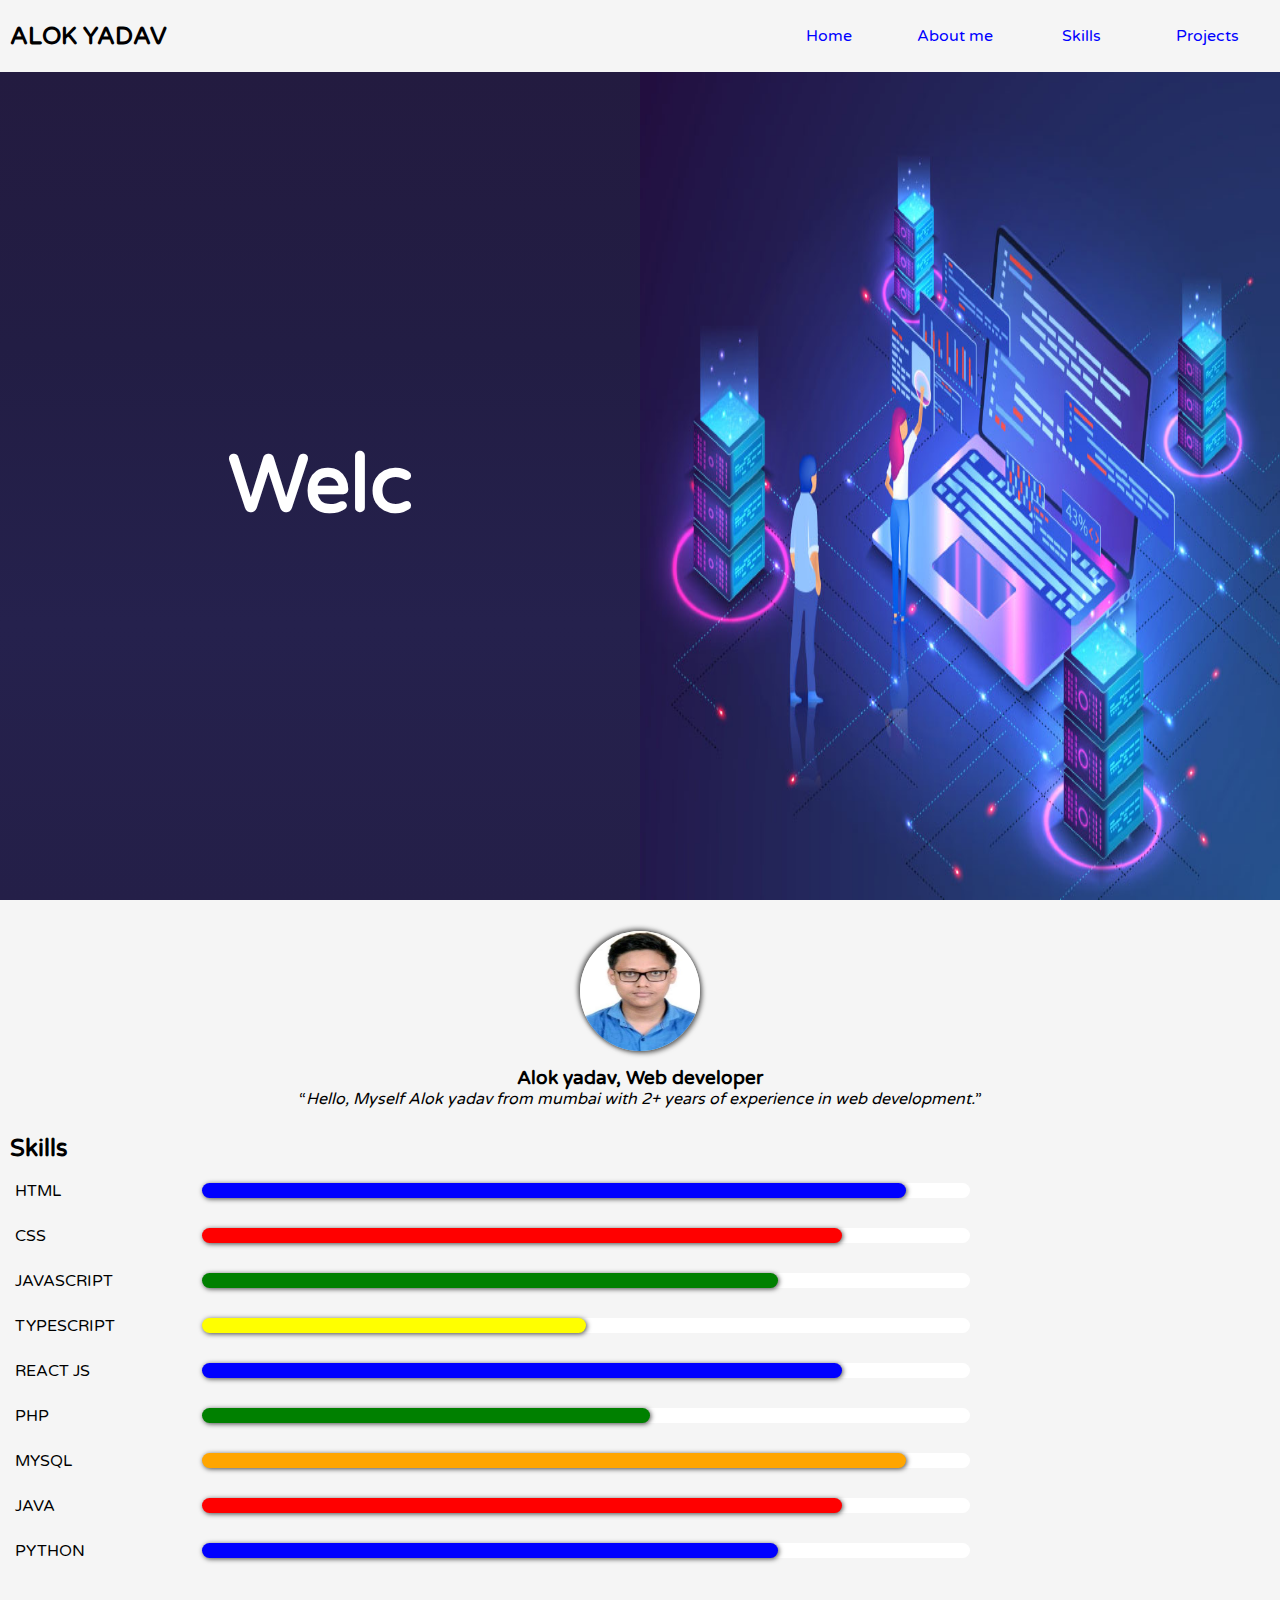
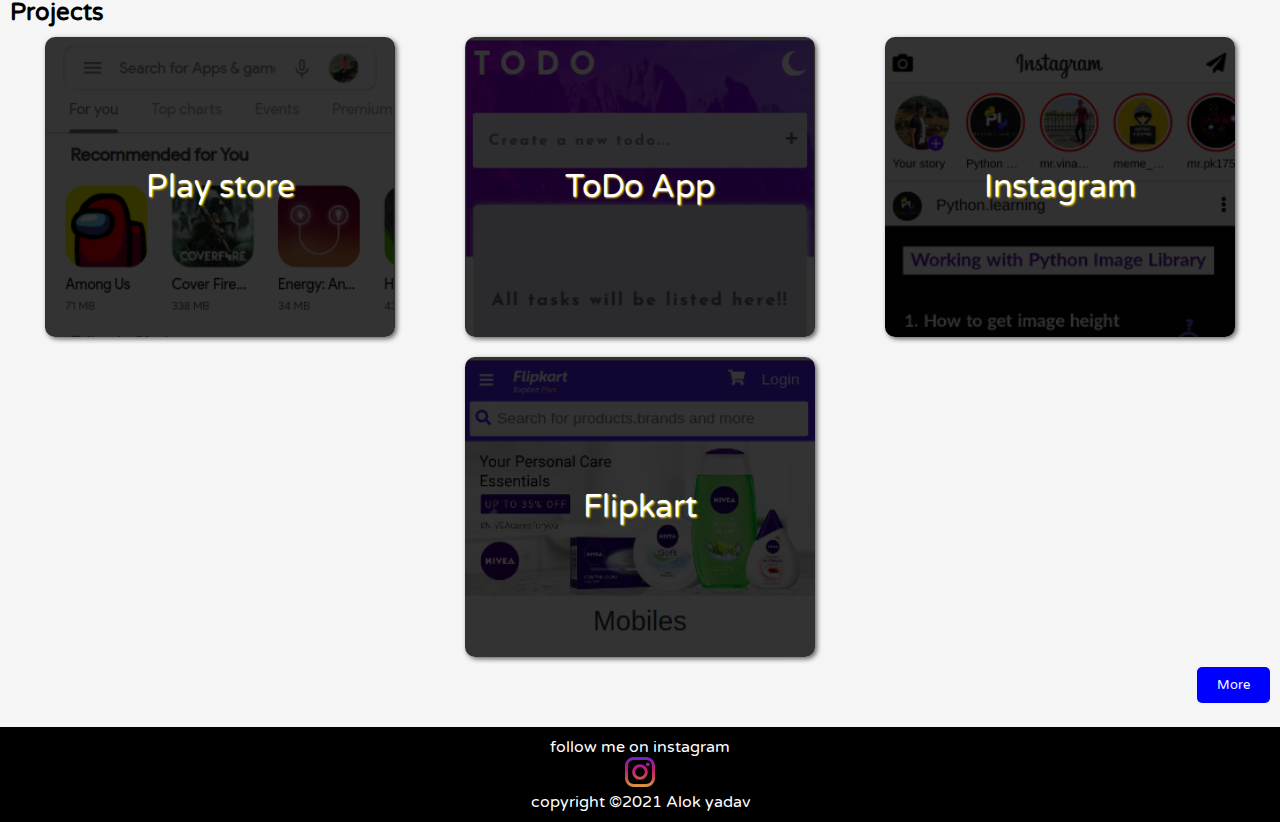
==== index.html @ 87089a42 "Update index.html" ====
<!DOCTYPE html>
<html lang="en">
<head>
    <meta charset="UTF-8">
    <meta name="viewport" content="width=device-width, initial-scale=1.0">
    <title>Alok Yadav</title>
    <link rel="stylesheet" href="css/index.css" rel="stylesheet">
    <link rel="stylesheet" href="css/projects.css" rel="stylesheet">
    <script src="https://ajax.googleapis.com/ajax/libs/jquery/3.5.1/jquery.min.js"></script>
</head>
<body>
    <section class="mobile">
    <header>
        <div class="top">
            <div class="logo">
                <h2>ALOK YADAV</h2>
            </div>
            <img src="images/menu.svg" alt="" id="menu">
            
        </div>
        <nav class="navigation">
            <ul>
                <li><a href="#">Home</a></li>
                <li><a href="#about_me">About me</a></li>
                <li><a href="#skills">Skills</a></li>
                <li><a href="#projects">Projects</a></li>
            </ul>
        </nav>
    </header>
    <section class="mainContent">
        <div class="greeting">
            <div class="intro-container">
                <h1 class="intro"></h1>
            </div>
            <img src="images/welcome.svg" alt="" id="mobile">
            <div id="desktopbg">
            </div>
        </div>
        <div class="about" id="about_me">
            <div class="me">
                <img src="images/alok.jpg" alt="">
                <p class="name">Alok yadav, Web developer</p>
                <q><i>Hello, Myself Alok yadav from mumbai with 2+ years of experience in web development.</i></q>
            </div>
        </div>
        <div class="skills" id="skills">
            <h2>Skills</h2>
            <div>
                <span>HTML</span>
                <div class="meter"><p class="fill html"></p></div>
            </div>
            <div>
                <span>CSS</span>
                <div class="meter"><p class="fill css"></p></div>
            </div>
            <div>
                <span>JAVASCRIPT</span>
                <div class="meter"><p class="fill js"></p></div>
            </div>
            <div>
                <span>TYPESCRIPT</span>
                <div class="meter"><p class="fill ts"></p></div>
            </div>
            <div>
                <span>REACT JS</span>
                <div class="meter"><p class="fill react"></p></div>
            </div>
            <div>
                <span>PHP</span>
                <div class="meter"><p class="fill php"></p></div>
            </div>
            <div>
                <span>MYSQL</span>
                <div class="meter"><p class="fill mysql"></p></div>
            </div>
            <div>
                <span>JAVA</span>
                <div class="meter"><p class="fill java"></p></div>
            </div>
            <div>
                <span>PYTHON</span>
                <div class="meter"><p class="fill py"></p></div>
            </div>
        </div>
        <div class="projects" id="projects">
            <h2>Projects</h2>
            <div class="main">
                <a href="https://alokyadav1.github.io/project/playstore-clone/" class="play-store">
                    <p class="title">Play store</p>
                </a>
                <a href="https://alokyadav1.github.io/project/todo.html" class="todo">
                    <p class="title">ToDo App</p>
                </a>
                <a href="https://alokyadav1.github.io/project/instagram.html" class="instagram">
                    <p class="title">Instagram</p>
                </a>
                <a href="https://alokyadav1.github.io/project/flipkart.html" class="flipkart">
                    <p class="title">Flipkart</p>
                </a>
            </div>
            <a href="projects.html"><button class="more">More</button></a>
        </div>
    </section>
    <footer>
        <p>follow me on instagram</p>
        <a href="https://www.instagram.com/alok_yadav88/"><img src="images/instagram.svg" alt=""></a>
        <p>copyright &copy;2021 Alok yadav</p>
    </footer>
    </section>
    <script src="js/index.js"></script>
</body>
</html>
---- css/index.css ----
@import url('https://fonts.googleapis.com/css2?family=Varela+Round&display=swap');
@import url('https://fonts.googleapis.com/css2?family=Big+Shoulders+Inline+Text:wght@900&family=Black+Ops+One&family=Monoton&display=swap');
*{
    margin: 0;
    padding: 0;
    box-sizing: border-box;
    font-family: 'Varela Round', sans-serif;
}
html{
    scroll-behavior: smooth;
}
body{
    background-color: whitesmoke;
}
.desktop{
    display: none;
    position: absolute;
    text-align: center;
    font-size: 3rem;
}
header{
    padding: 10px;
    height: fit-content;
}
header .top{
    display: flex;
    align-items: center;
    justify-content: space-between;
}
header img{
    width: 26px;
    height: 26px;
}
.navigation{
    display: none;
}
header nav{
    background-color: whitesmoke;
    text-align: center;
    margin-top: 10px;
    width: 100%;
}
header ul li{
    list-style-type: none;
    width: 100%;
    margin-top: 10px;
}
header ul li a{
    text-decoration: none;
    color: blue;
}
header ul li a:hover{
    background-color: whitesmoke;
    color: blue;
}

.mainContent .greeting{
    height: 90vh;
    background-image: url(../images/tech.jpg);
    background-position: center;
    background-repeat: no-repeat;
    background-size: cover;
    background-attachment: fixed;
    background-blend-mode: multiply;
    background-color: rgba(0,0,0,.9);
    position: relative;
    font-family: 'Big Shoulders Inline Text', cursive;
    font-family: 'Black Ops One', cursive;
    font-family: 'Monoton', cursive;
    text-align: center;
    padding-top: 4rem;
}
.greeting .intro{
    position: relative;
    color: white;
    font-size: 2rem;
    padding: 20px;
    text-align: center;
}
.greeting .intro::first-line{
    font-size: 4rem;
}
.greeting img{
    width: 150px; height: 150px;
}
.intro span{
    font-size: 4rem;
}

.about{
    text-align: center;
    margin-top: 1rem;
    padding: 10px;
}
.me{
    margin: 5px;
}
.about .me img{
    width: 120px;
    height: 120px;
    border-radius: 50%;
    box-shadow: 2px 2px 5px rgba(0,0,0,.6),
                -2px -2px 5px rgba(0,0,0,.6);
}
.me .name{
    margin-top: 10px;
    font-weight: bold;
    font-size: 1.2rem;
}
.me q{
    padding: 5px 20px;
}
.skills{
    padding: 10px;
}
.skills div{
    display: flex;
    align-items: center;
    justify-content: space-between;
    margin: 10px 5px;
}
.skills .meter{
    width: 60vw;
    height: 15px;
    background-color: white;
    border-radius: 10px;
    
}
.skills .meter .fill{
    height: 15px;
    border-radius: 10px;
    box-shadow: 1px 1px 5px rgba(0,0,0,.7);
}

.meter .html{
    width: 55vw;
    background-color: blue;
}
.meter .css{
    width: 50vw;
    background-color: red;
}
.meter .js{
    width: 45vw;
    background-color: green;
}
.meter .ts{
    width: 30vw;
    background-color: yellow;
}
.meter .react{
    width: 50vw;
    background-color: blue;
}
.meter .php{
    width: 35vw;
    background-color: green;
}
.meter .mysql{
    width: 55vw;
    background-color: orange;
}
.meter .java{
    width: 50vw;
    background-color: red;
}
.meter .py{
    width: 45vw;
    background-color: blue;
}

.projects .more{
    float: right;
    padding: 10px 20px;
    background-color: blue;
    color: white;
    border: none;
    border-radius: 5px;
    outline: none;
    cursor: pointer;
}
.projects .more:focus{
    border: 3px solid skyblue;
}

footer{
    clear: both;
    margin-top: 50px;
    padding: 10px;
    background-color: black;
    color: white;
    text-align: center;
}
footer img{
    width: 30px;
    height: 30px;
}
@media only screen and (min-width:500px){
    header{
        display: flex;
        align-items: center;
        justify-content: space-between;
        height: 8vh;
    }
    header .top{
        width: 60vw;
    }
    header .navigation{
        display: block;
        width: 40vw;
        margin-top: 0;
    }
    header nav ul li{
        margin-top: 0;
    }
    header nav ul li a:hover{
        color: orange;
    }
    header nav ul {
        display: flex;
        align-items: center;
        justify-content: space-evenly;
    }
    header .top img{
        display: none;
    }

    .mainContent .greeting{
        all:unset;
        display: flex;
        align-items: center;
        justify-content: space-between;
        height: 92vh;
    }
    .mainContent .greeting #mobile{
        display: none;
    }
    .mainContent .greeting .intro-container{
        position: relative;
        width: 50vw;
        height: 100%;
        background-image: linear-gradient(#231B40, #221D44,#25214D,#241F48);
        color: white;
    }
    .intro-container .intro{
        position: absolute;
        top: 50%;
        left: 50%;
        transform: translate(-50%, -50%);
        font-size: 4rem;
    }
    .intro-container .intro::first-line{
        font-size: 5rem;
    }
    .mainContent .greeting #desktopbg{
        width: 50vw;
        height: 100%;
        background-image: url(../images/tech.jpg);
        background-repeat:round;
    }

    .skills div{
        display: flex;
        width: 75vw;
        align-items: center;
        justify-content: space-between;
    }
    
    .projects .main a{
        box-shadow: 2px 2px 5px rgba(0,0,0,.6);
    }
}
---- css/projects.css ----
@import url('https://fonts.googleapis.com/css2?family=Varela+Round&display=swap');
*{
    margin: 0;
    padding: 0;
    box-sizing: border-box;
    font-family: 'Varela Round', sans-serif;
}
.projects{
    padding: 10px;
}
.projects .main{
    display: flex;
    align-items: center;
    justify-content: space-between;
    flex-wrap: wrap;
}
.projects .main  a{
    min-width: 200px;
    max-width: 350px;
   width: 350px;
   height: 300px;
   background-repeat: no-repeat;
    position: relative;
    background-size: cover;
    background-color: rgba(0,0,0,.8);
    background-blend-mode: multiply;
    border-radius: 10px;
    margin: 10px auto;
}
.projects .main a p{
    position: absolute;
    top: 50%;
    left: 50%;
    transform: translate(-50%, -50%);
    font-size: 2rem;
    color: white;
    text-shadow: 1px 1px 2px gold;
}
.projects .main .play-store{
    background-image: url(../images/play-store.png);
}
.projects .main .todo{
    background-image: url(../images/todo.png);
}
.projects .main .instagram{
    background-image: url(../images/instagram.png);
}
.projects .main .flipkart{
    background-image: url(../images/flipkart.png);
}
.projects .main .filter{
    background-image: url(../images/filter.png);
}
.projects .main .testimonial{
    background-image: url(../images/testimonial.png);
}
.projects .main .calculator{
    background-image: url(../images/calculator.png);
}
.projects .main .clock{
    background-image: url(../images/analog-clock.png);
}
.projects .main .colorGen{
    background-image: url(../images/random-hex.png);
}
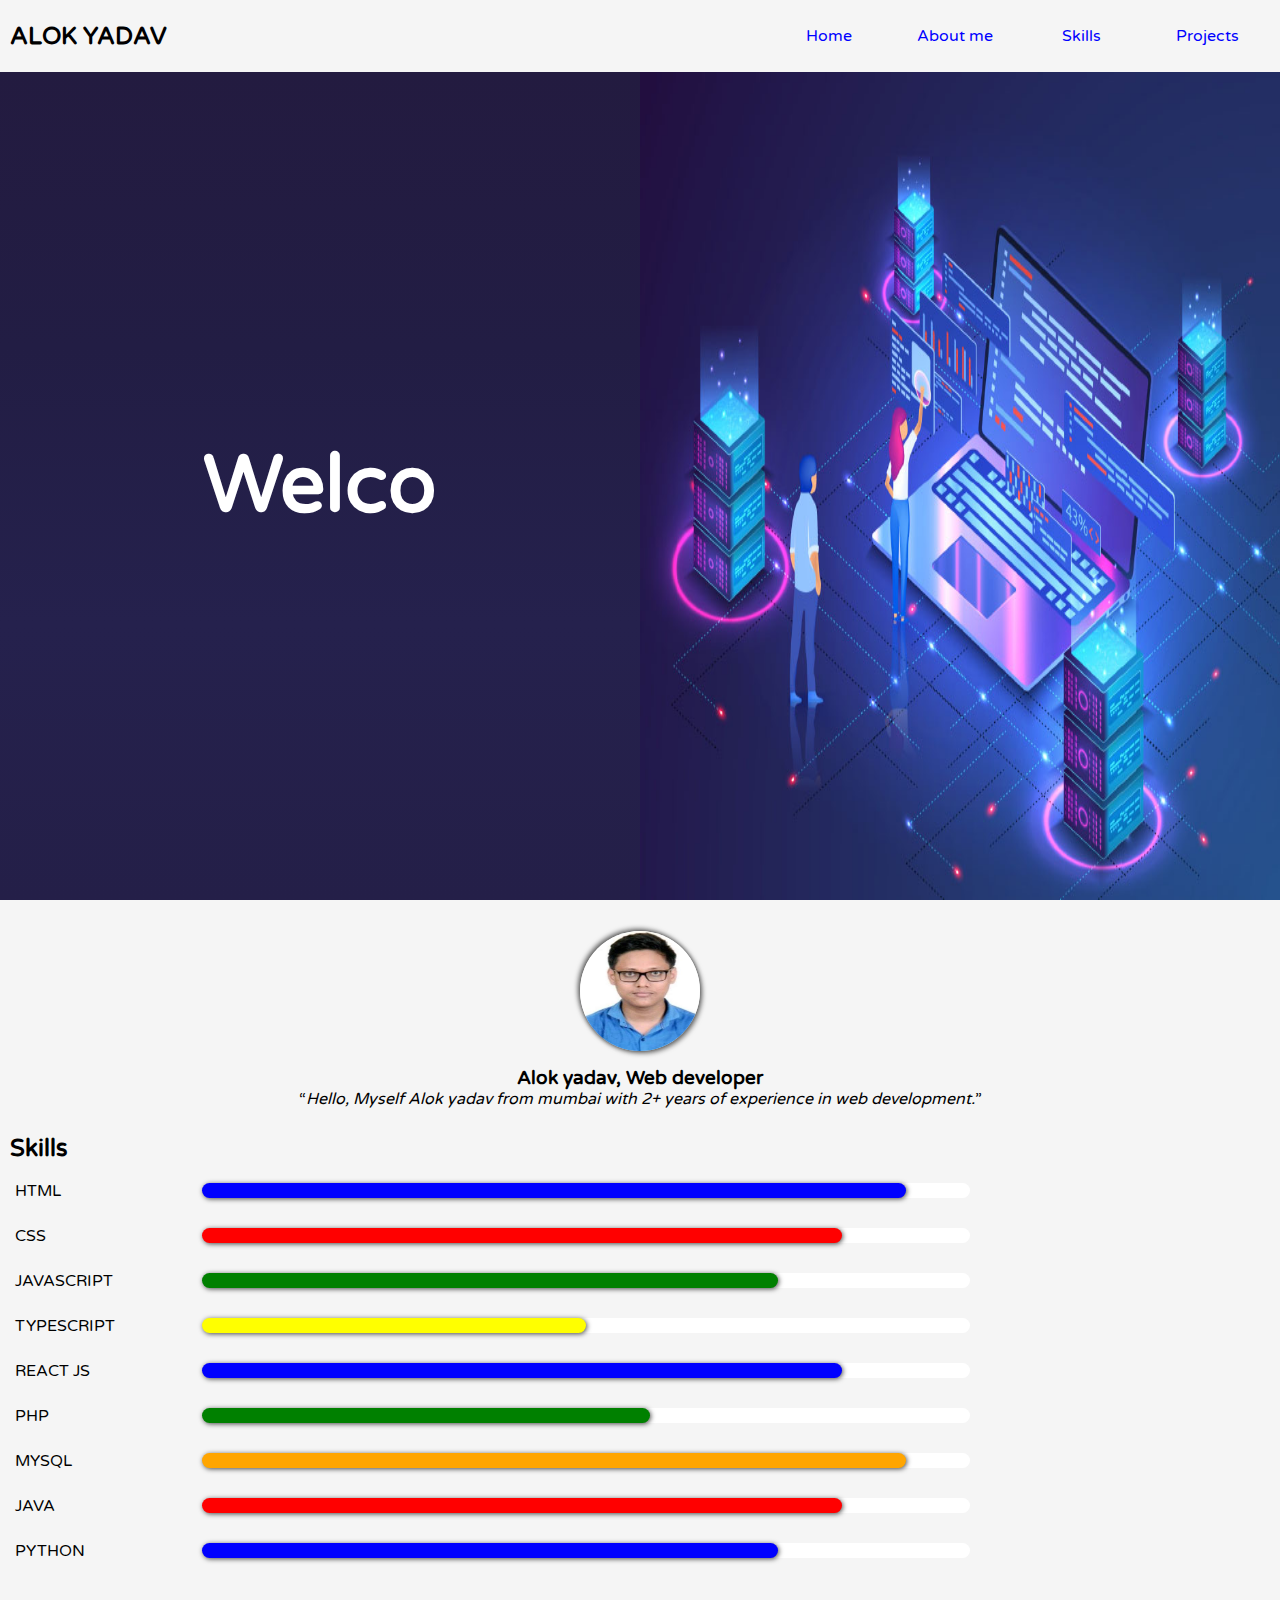
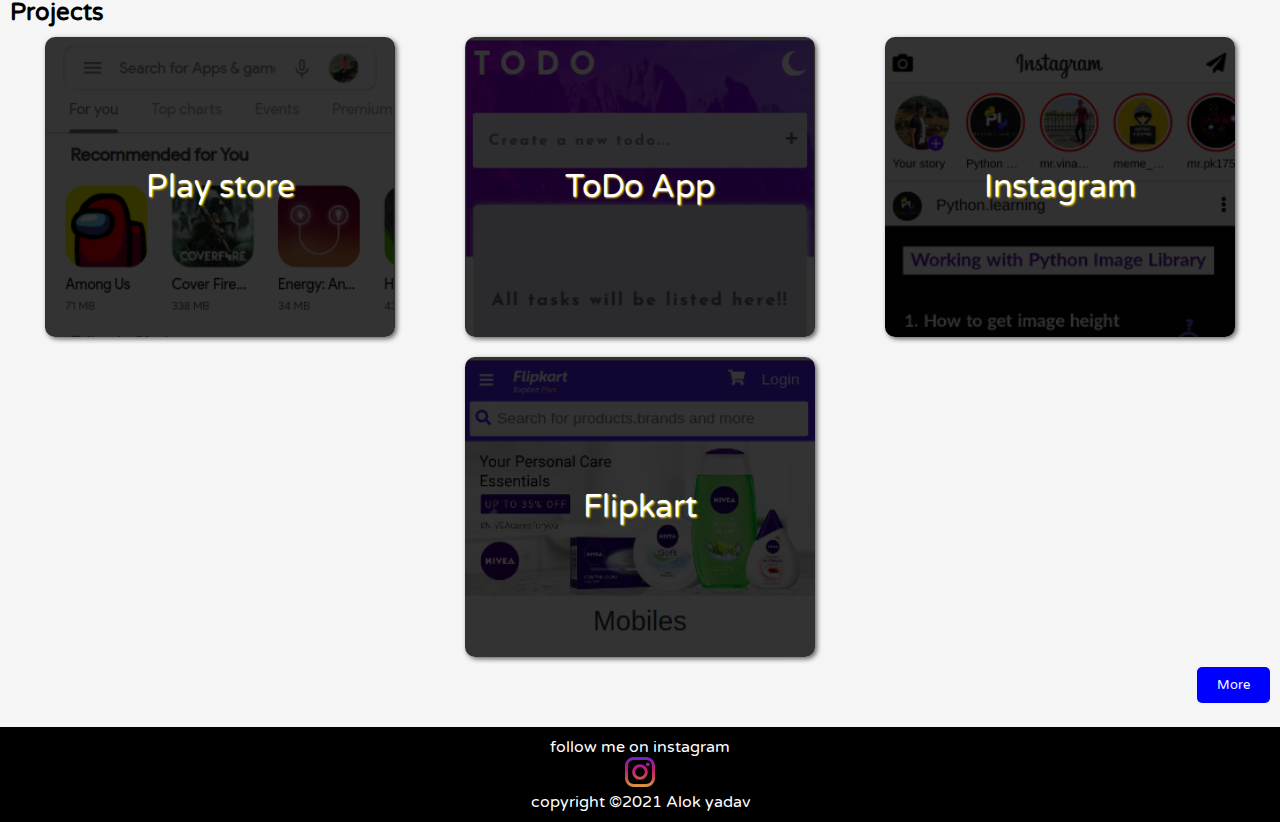
==== commit 411b3c3a: "Update index.html" ====
--- a/index.html
+++ b/index.html
@@ -85,7 +85,7 @@
         <div class="projects" id="projects">
             <h2>Projects</h2>
             <div class="main">
-                <a href="https://alokyadav1.github.io/project/playstore-clone/" class="play-store">
+                <a href="https://alokyadav1.github.io/playstore-clone/" class="play-store">
                     <p class="title">Play store</p>
                 </a>
                 <a href="https://alokyadav1.github.io/project/todo.html" class="todo">
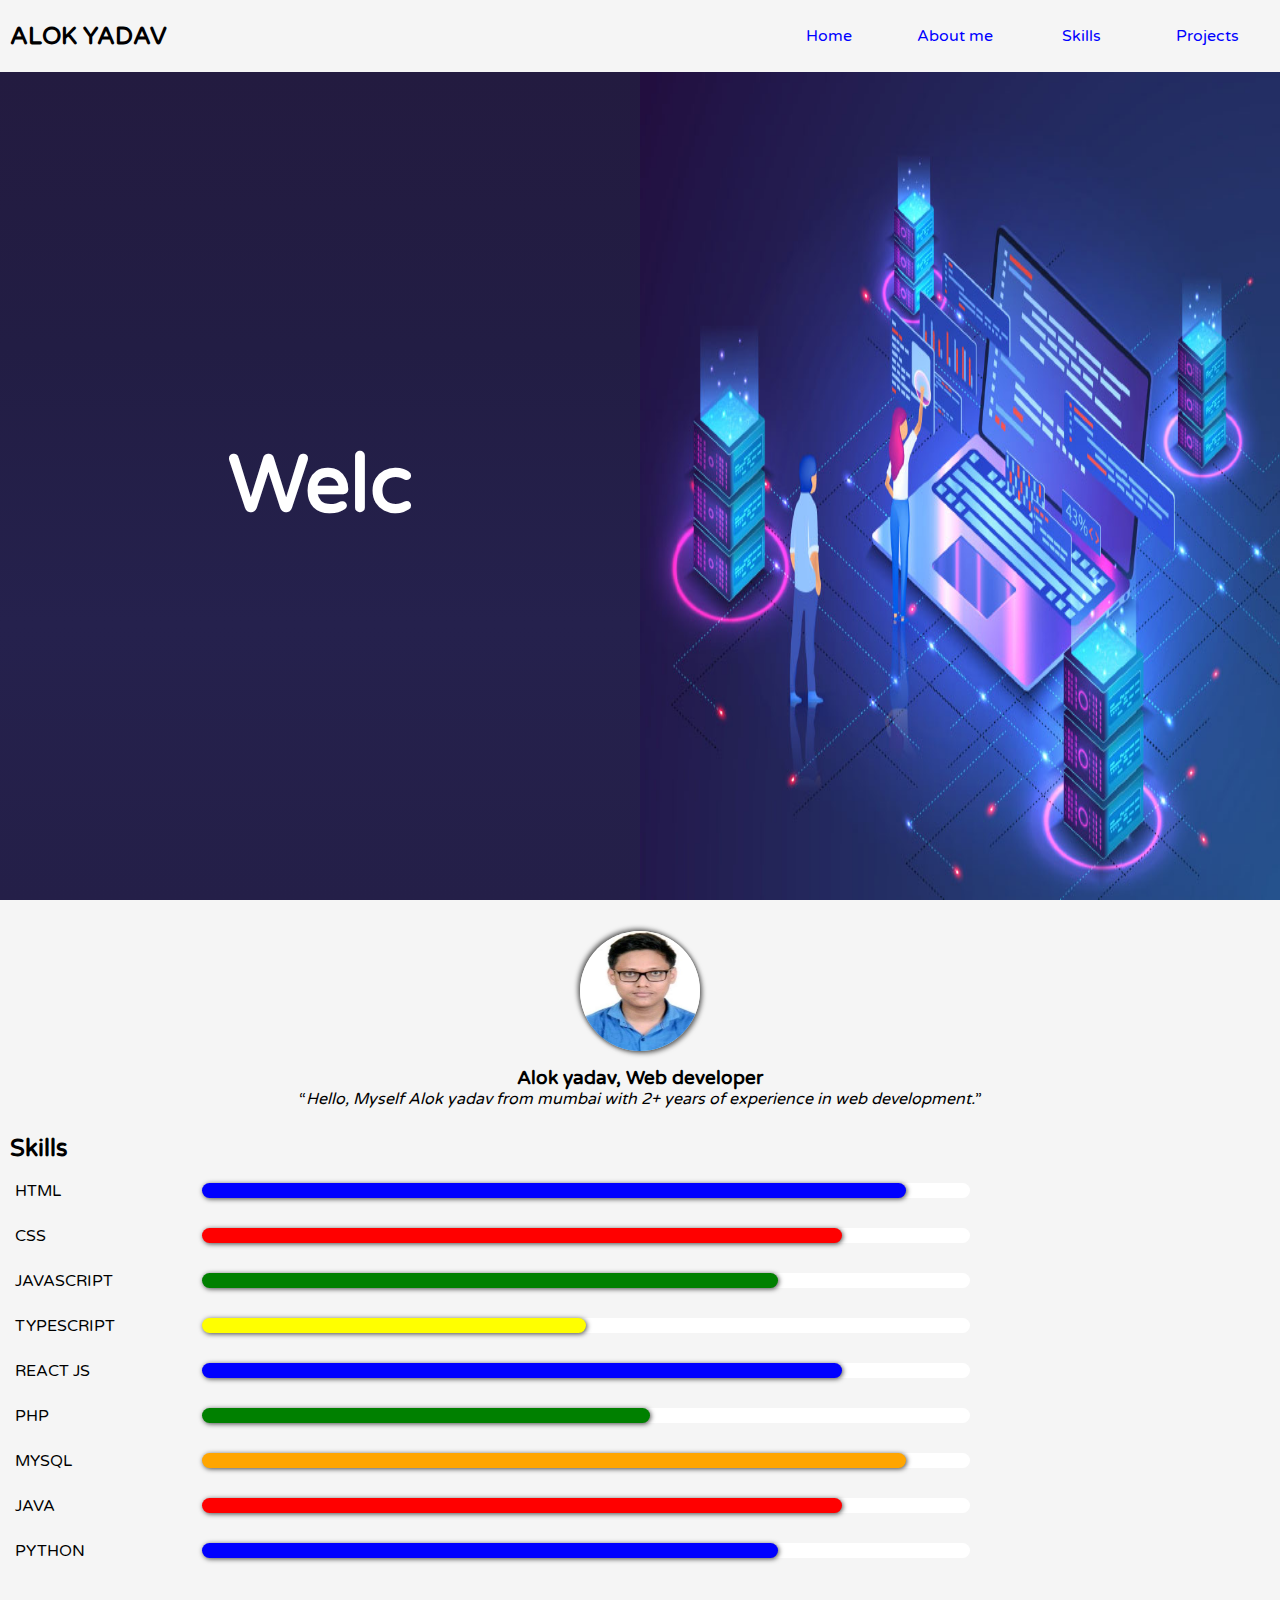
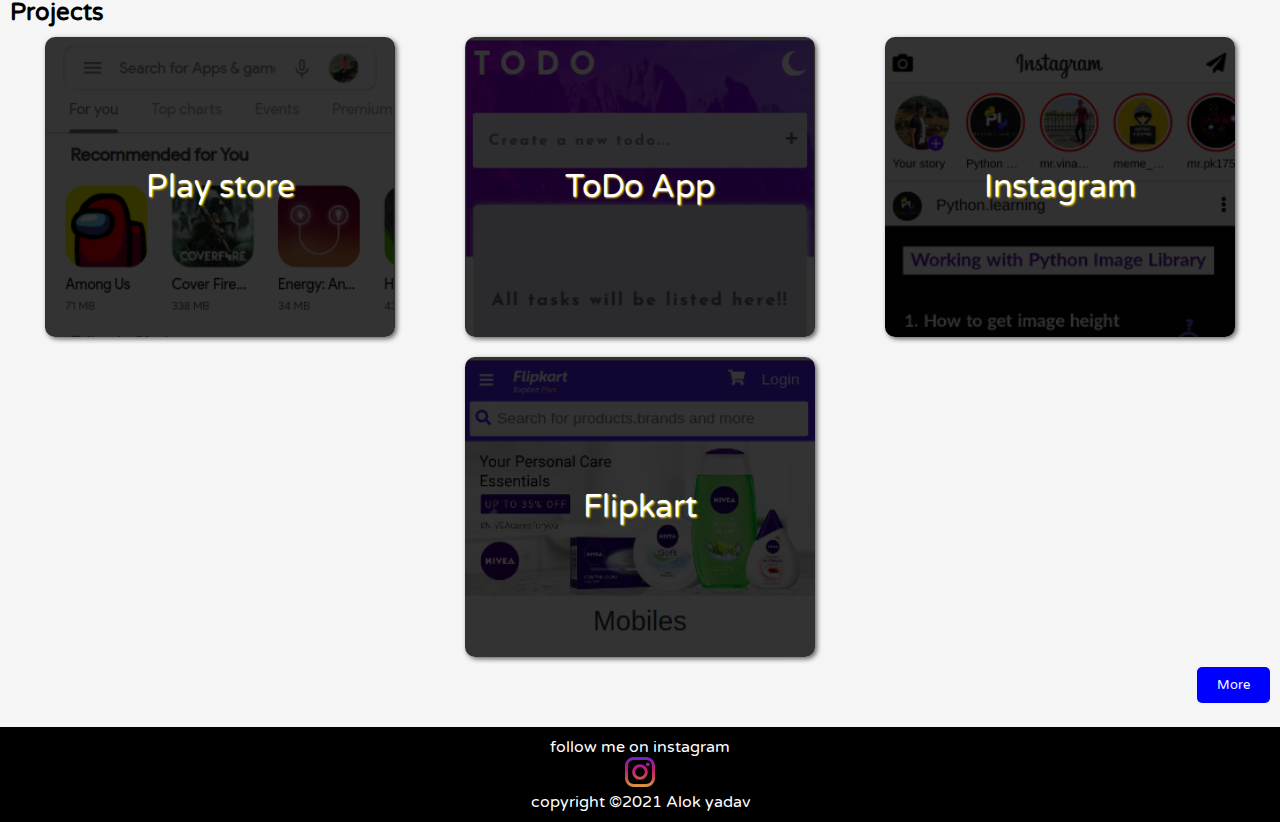
==== commit 18c7508d: "Update index.html" ====
--- a/index.html
+++ b/index.html
@@ -3,6 +3,9 @@
 <head>
     <meta charset="UTF-8">
     <meta name="viewport" content="width=device-width, initial-scale=1.0">
+    <meta name="keywords" content="portfolio">
+    <meta name="author" content="Alok Yadav">
+    <meta name="description" content="simple portfolio website">
     <title>Alok Yadav</title>
     <link rel="stylesheet" href="css/index.css" rel="stylesheet">
     <link rel="stylesheet" href="css/projects.css" rel="stylesheet">
